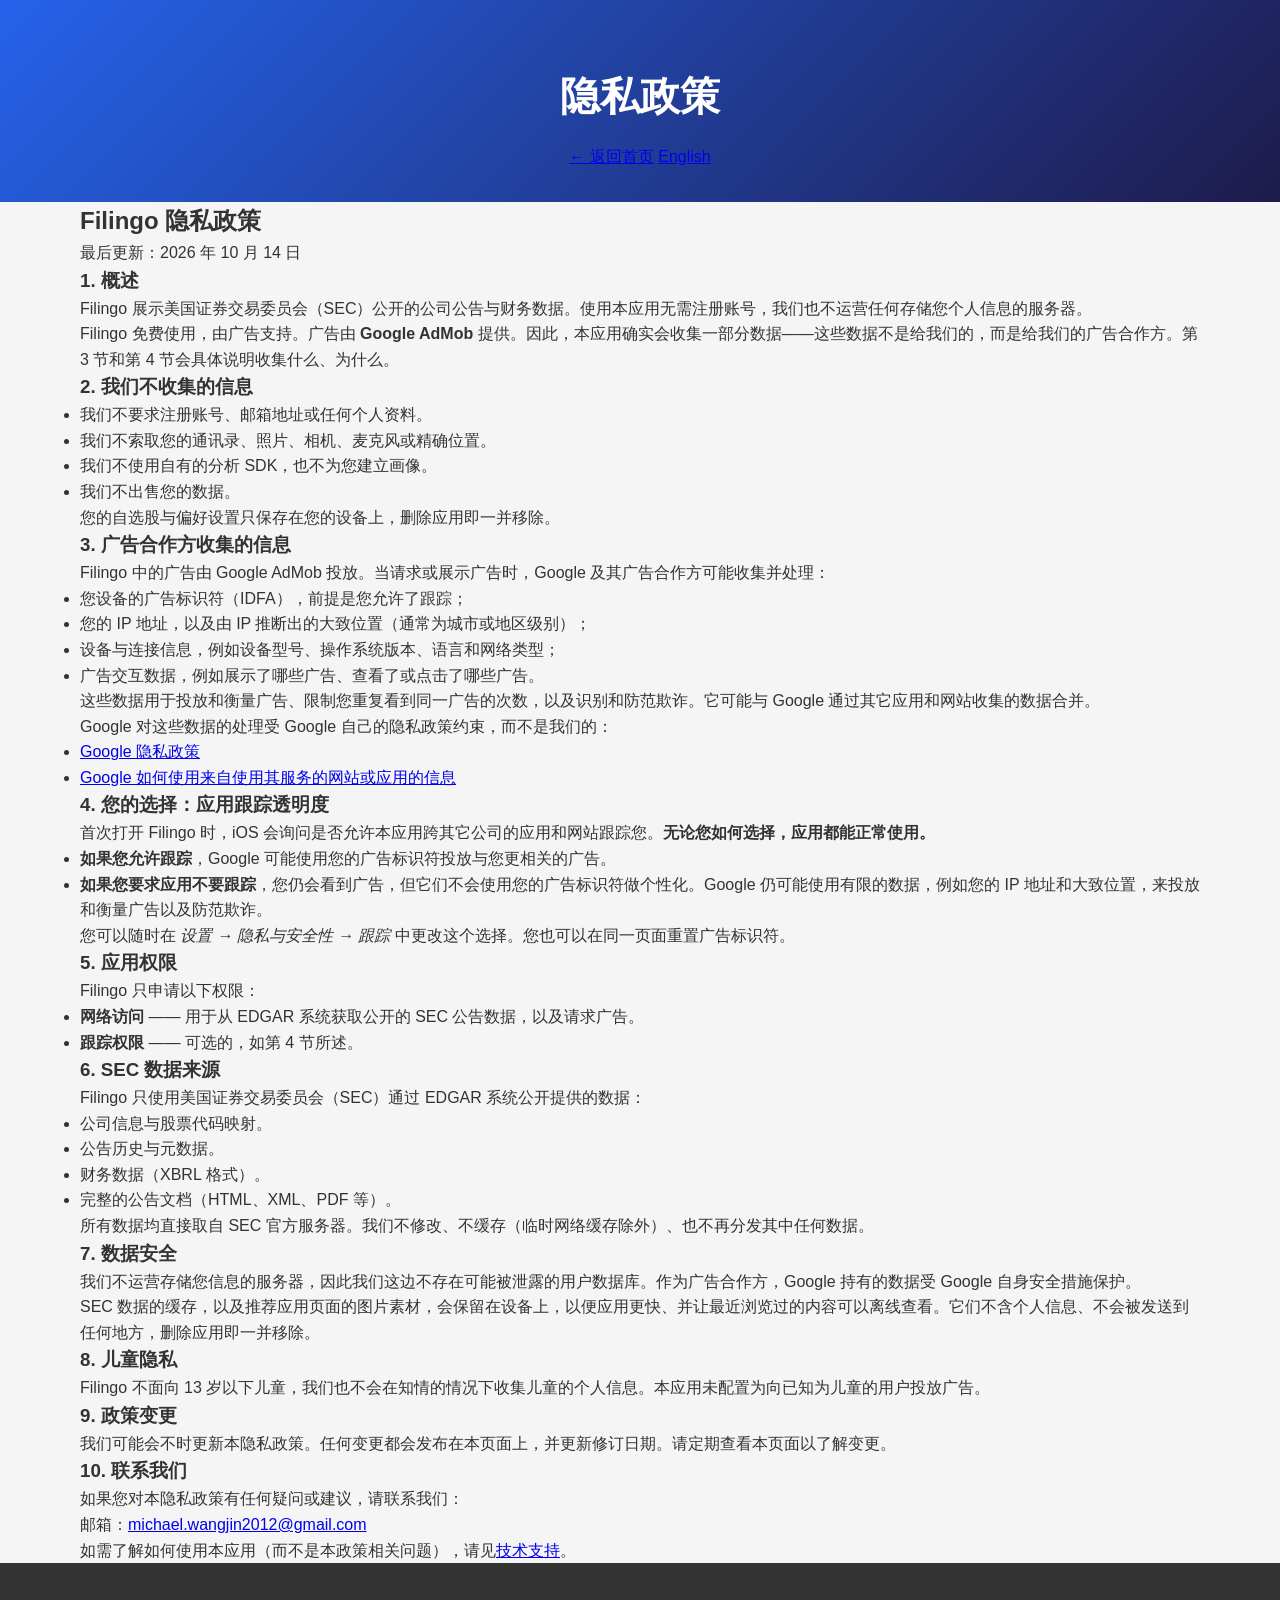
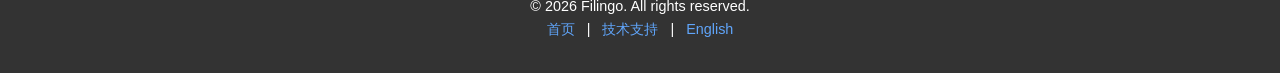
==== privacy-zh.html @ b5357a65 "Add Chinese versions of the support and privacy pages The app ships a Chinese interface, so a Chines" ====
<!DOCTYPE html>
<html lang="zh-Hans">
<head>
    <meta charset="UTF-8">
    <meta name="viewport" content="width=device-width, initial-scale=1.0">
    <title>隐私政策 - Filingo</title>
    <link rel="stylesheet" href="assets/css/style.css">
</head>
<body>
    <header>
        <div class="container">
            <h1>隐私政策</h1>
            <a href="index.html" class="back-link">← 返回首页</a>
            <a href="privacy.html" class="back-link">English</a>
        </div>
    </header>

    <section class="policy-content">
        <div class="container">
            <h2>Filingo 隐私政策</h2>
            <p>最后更新：2026 年 10 月 14 日</p>

            <div class="policy-section">
                <h3>1. 概述</h3>
                <p>Filingo 展示美国证券交易委员会（SEC）公开的公司公告与财务数据。使用本应用无需注册账号，我们也不运营任何存储您个人信息的服务器。</p>
                <p>Filingo 免费使用，由广告支持。广告由 <strong>Google AdMob</strong> 提供。因此，本应用确实会收集一部分数据——这些数据不是给我们的，而是给我们的广告合作方。第 3 节和第 4 节会具体说明收集什么、为什么。</p>
            </div>

            <div class="policy-section">
                <h3>2. 我们不收集的信息</h3>
                <ul>
                    <li>我们不要求注册账号、邮箱地址或任何个人资料。</li>
                    <li>我们不索取您的通讯录、照片、相机、麦克风或精确位置。</li>
                    <li>我们不使用自有的分析 SDK，也不为您建立画像。</li>
                    <li>我们不出售您的数据。</li>
                </ul>
                <p>您的自选股与偏好设置只保存在您的设备上，删除应用即一并移除。</p>
            </div>

            <div class="policy-section">
                <h3>3. 广告合作方收集的信息</h3>
                <p>Filingo 中的广告由 Google AdMob 投放。当请求或展示广告时，Google 及其广告合作方可能收集并处理：</p>
                <ul>
                    <li>您设备的广告标识符（IDFA），前提是您允许了跟踪；</li>
                    <li>您的 IP 地址，以及由 IP 推断出的大致位置（通常为城市或地区级别）；</li>
                    <li>设备与连接信息，例如设备型号、操作系统版本、语言和网络类型；</li>
                    <li>广告交互数据，例如展示了哪些广告、查看了或点击了哪些广告。</li>
                </ul>
                <p>这些数据用于投放和衡量广告、限制您重复看到同一广告的次数，以及识别和防范欺诈。它可能与 Google 通过其它应用和网站收集的数据合并。</p>
                <p>Google 对这些数据的处理受 Google 自己的隐私政策约束，而不是我们的：</p>
                <ul>
                    <li><a href="https://policies.google.com/privacy" rel="noopener">Google 隐私政策</a></li>
                    <li><a href="https://policies.google.com/technologies/partner-sites" rel="noopener">Google 如何使用来自使用其服务的网站或应用的信息</a></li>
                </ul>
            </div>

            <div class="policy-section">
                <h3>4. 您的选择：应用跟踪透明度</h3>
                <p>首次打开 Filingo 时，iOS 会询问是否允许本应用跨其它公司的应用和网站跟踪您。<strong>无论您如何选择，应用都能正常使用。</strong></p>
                <ul>
                    <li><strong>如果您允许跟踪</strong>，Google 可能使用您的广告标识符投放与您更相关的广告。</li>
                    <li><strong>如果您要求应用不要跟踪</strong>，您仍会看到广告，但它们不会使用您的广告标识符做个性化。Google 仍可能使用有限的数据，例如您的 IP 地址和大致位置，来投放和衡量广告以及防范欺诈。</li>
                </ul>
                <p>您可以随时在 <em>设置 → 隐私与安全性 → 跟踪</em> 中更改这个选择。您也可以在同一页面重置广告标识符。</p>
            </div>

            <div class="policy-section">
                <h3>5. 应用权限</h3>
                <p>Filingo 只申请以下权限：</p>
                <ul>
                    <li><strong>网络访问</strong> —— 用于从 EDGAR 系统获取公开的 SEC 公告数据，以及请求广告。</li>
                    <li><strong>跟踪权限</strong> —— 可选的，如第 4 节所述。</li>
                </ul>
            </div>

            <div class="policy-section">
                <h3>6. SEC 数据来源</h3>
                <p>Filingo 只使用美国证券交易委员会（SEC）通过 EDGAR 系统公开提供的数据：</p>
                <ul>
                    <li>公司信息与股票代码映射。</li>
                    <li>公告历史与元数据。</li>
                    <li>财务数据（XBRL 格式）。</li>
                    <li>完整的公告文档（HTML、XML、PDF 等）。</li>
                </ul>
                <p>所有数据均直接取自 SEC 官方服务器。我们不修改、不缓存（临时网络缓存除外）、也不再分发其中任何数据。</p>
            </div>

            <div class="policy-section">
                <h3>7. 数据安全</h3>
                <p>我们不运营存储您信息的服务器，因此我们这边不存在可能被泄露的用户数据库。作为广告合作方，Google 持有的数据受 Google 自身安全措施保护。</p>
                <p>SEC 数据的缓存，以及推荐应用页面的图片素材，会保留在设备上，以便应用更快、并让最近浏览过的内容可以离线查看。它们不含个人信息、不会被发送到任何地方，删除应用即一并移除。</p>
            </div>

            <div class="policy-section">
                <h3>8. 儿童隐私</h3>
                <p>Filingo 不面向 13 岁以下儿童，我们也不会在知情的情况下收集儿童的个人信息。本应用未配置为向已知为儿童的用户投放广告。</p>
            </div>

            <div class="policy-section">
                <h3>9. 政策变更</h3>
                <p>我们可能会不时更新本隐私政策。任何变更都会发布在本页面上，并更新修订日期。请定期查看本页面以了解变更。</p>
            </div>

            <div class="policy-section">
                <h3>10. 联系我们</h3>
                <p>如果您对本隐私政策有任何疑问或建议，请联系我们：</p>
                <p>邮箱：<a href="mailto:michael.wangjin2012@gmail.com">michael.wangjin2012@gmail.com</a></p>
                <p>如需了解如何使用本应用（而不是本政策相关问题），请见<a href="support-zh.html">技术支持</a>。</p>
            </div>
        </div>
    </section>

    <footer>
        <div class="container">
            <p>&copy; 2026 Filingo. All rights reserved.</p>
            <p><a href="index.html">首页</a> | <a href="support-zh.html">技术支持</a> | <a href="privacy.html">English</a></p>
        </div>
    </footer>
</body>
</html>
---- assets/css/style.css ----
* {
    margin: 0;
    padding: 0;
    box-sizing: border-box;
}

body {
    font-family: -apple-system, BlinkMacSystemFont, 'Segoe UI', Roboto, sans-serif;
    line-height: 1.6;
    color: #333;
    background-color: #f5f5f5;
}

.container {
    width: 90%;
    max-width: 1200px;
    margin: 0 auto;
    padding: 0 1rem;
}

header {
    background: linear-gradient(135deg, #2563eb, #1e1b4b);
    color: white;
    text-align: center;
    padding: 4rem 0 2rem;
}

header h1 {
    font-size: 2.5rem;
    margin-bottom: 1rem;
}

header p {
    font-size: 1.2rem;
    opacity: 0.9;
}

.features {
    padding: 4rem 0;
    background-color: white;
}

.features h2 {
    text-align: center;
    margin-bottom: 3rem;
    color: #2563eb;
}

.feature-grid {
    display: grid;
    grid-template-columns: repeat(auto-fit, minmax(280px, 1fr));
    gap: 2rem;
}

.feature-card {
    background: #f8fafc;
    border-radius: 12px;
    padding: 2rem;
    box-shadow: 0 4px 6px rgba(0, 0, 0, 0.1);
    transition: transform 0.3s ease, box-shadow 0.3s ease;
}

.feature-card:hover {
    transform: translateY(-5px);
    box-shadow: 0 8px 15px rgba(0, 0, 0, 0.1);
}

.feature-card h3 {
    color: #2563eb;
    margin-bottom: 0.5rem;
    display: flex;
    align-items: center;
    gap: 0.5rem;
}

.compliance {
    padding: 4rem 0;
    background-color: #f8f9fa;
}

.compliance h2 {
    text-align: center;
    margin-bottom: 2rem;
    color: #2563eb;
}

.compliance-points {
    background: white;
    border-radius: 12px;
    padding: 2rem;
    box-shadow: 0 2px 4px rgba(0, 0, 0, 0.1);
}

.compliance-points h3 {
    color: #2563eb;
    margin-bottom: 1.5rem;
    display: flex;
    align-items: center;
    gap: 0.5rem;
}

.compliance-points ul {
    margin-left: 1.5rem;
    margin-bottom: 1.5rem;
}

.compliance-points li {
    margin-bottom: 0.5rem;
    line-height: 1.6;
}

.compliance-points code {
    background: #f1f5f9;
    padding: 0.2rem 0.4rem;
    border-radius: 4px;
    font-family: 'Courier New', Courier, monospace;
    font-size: 0.9rem;
}

.download {
    padding: 4rem 0;
    text-align: center;
    background: linear-gradient(135deg, #2563eb, #1e1b4b);
    color: white;
}

.download h2 {
    margin-bottom: 1.5rem;
}

.download p {
    margin-bottom: 2rem;
    opacity: 0.9;
    max-width: 600px;
    margin-left: auto;
    margin-right: auto;
}

.btn {
    display: inline-block;
    background: rgba(255, 255, 255, 0.2);
    color: white;
    padding: 1rem 2.5rem;
    border-radius: 50px;
    text-decoration: none;
    font-weight: 600;
    border: 2px solid white;
    transition: all 0.3s ease;
}

.btn:hover {
    background: rgba(255, 255, 255, 0.3);
    transform: translateY(-2px);
    box-shadow: 0 4px 15px rgba(0, 0, 0, 0.2);
}

footer {
    text-align: center;
    padding: 2rem 0;
    background-color: #333;
    color: white;
    font-size: 0.9rem;
}

footer a {
    color: #60a5fa;
    text-decoration: none;
    margin: 0 0.5rem;
}

footer a:hover {
    text-decoration: underline;
}

@media (max-width: 768px) {
    header h1 {
        font-size: 2rem;
    }

    header p {
        font-size: 1rem;
    }

    .features h2,
    .compliance h2 {
        font-size: 1.8rem;
    }

    .feature-card {
        padding: 1.5rem;
    }
}
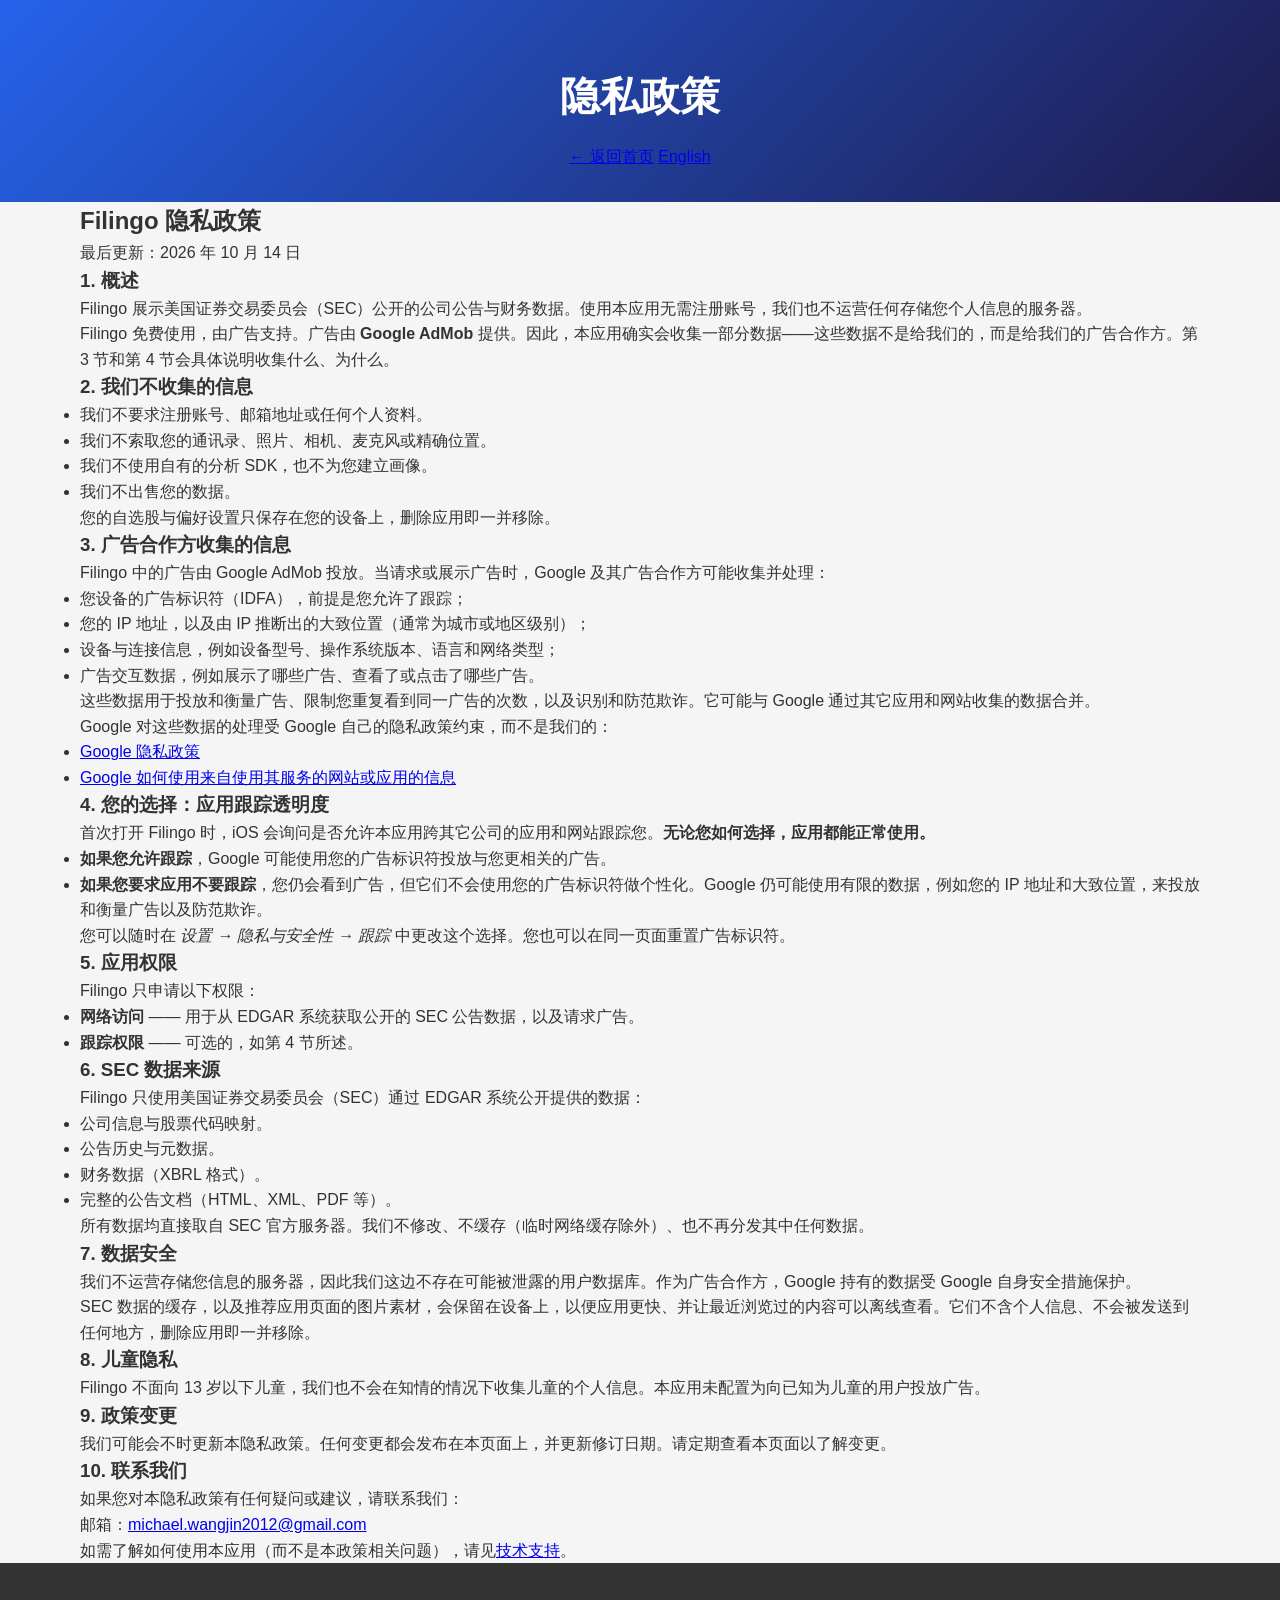
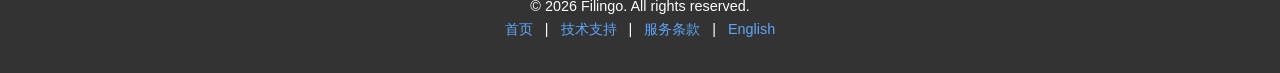
==== commit 0650e9da: "Add a Chinese terms of service, and link the Chinese pages together The privacy policy and the suppo" ====
--- a/privacy-zh.html
+++ b/privacy-zh.html
@@ -113,7 +113,7 @@
     <footer>
         <div class="container">
             <p>&copy; 2026 Filingo. All rights reserved.</p>
-            <p><a href="index.html">首页</a> | <a href="support-zh.html">技术支持</a> | <a href="privacy.html">English</a></p>
+            <p><a href="index.html">首页</a> | <a href="support-zh.html">技术支持</a> | <a href="terms-zh.html">服务条款</a> | <a href="privacy.html">English</a></p>
         </div>
     </footer>
 </body>
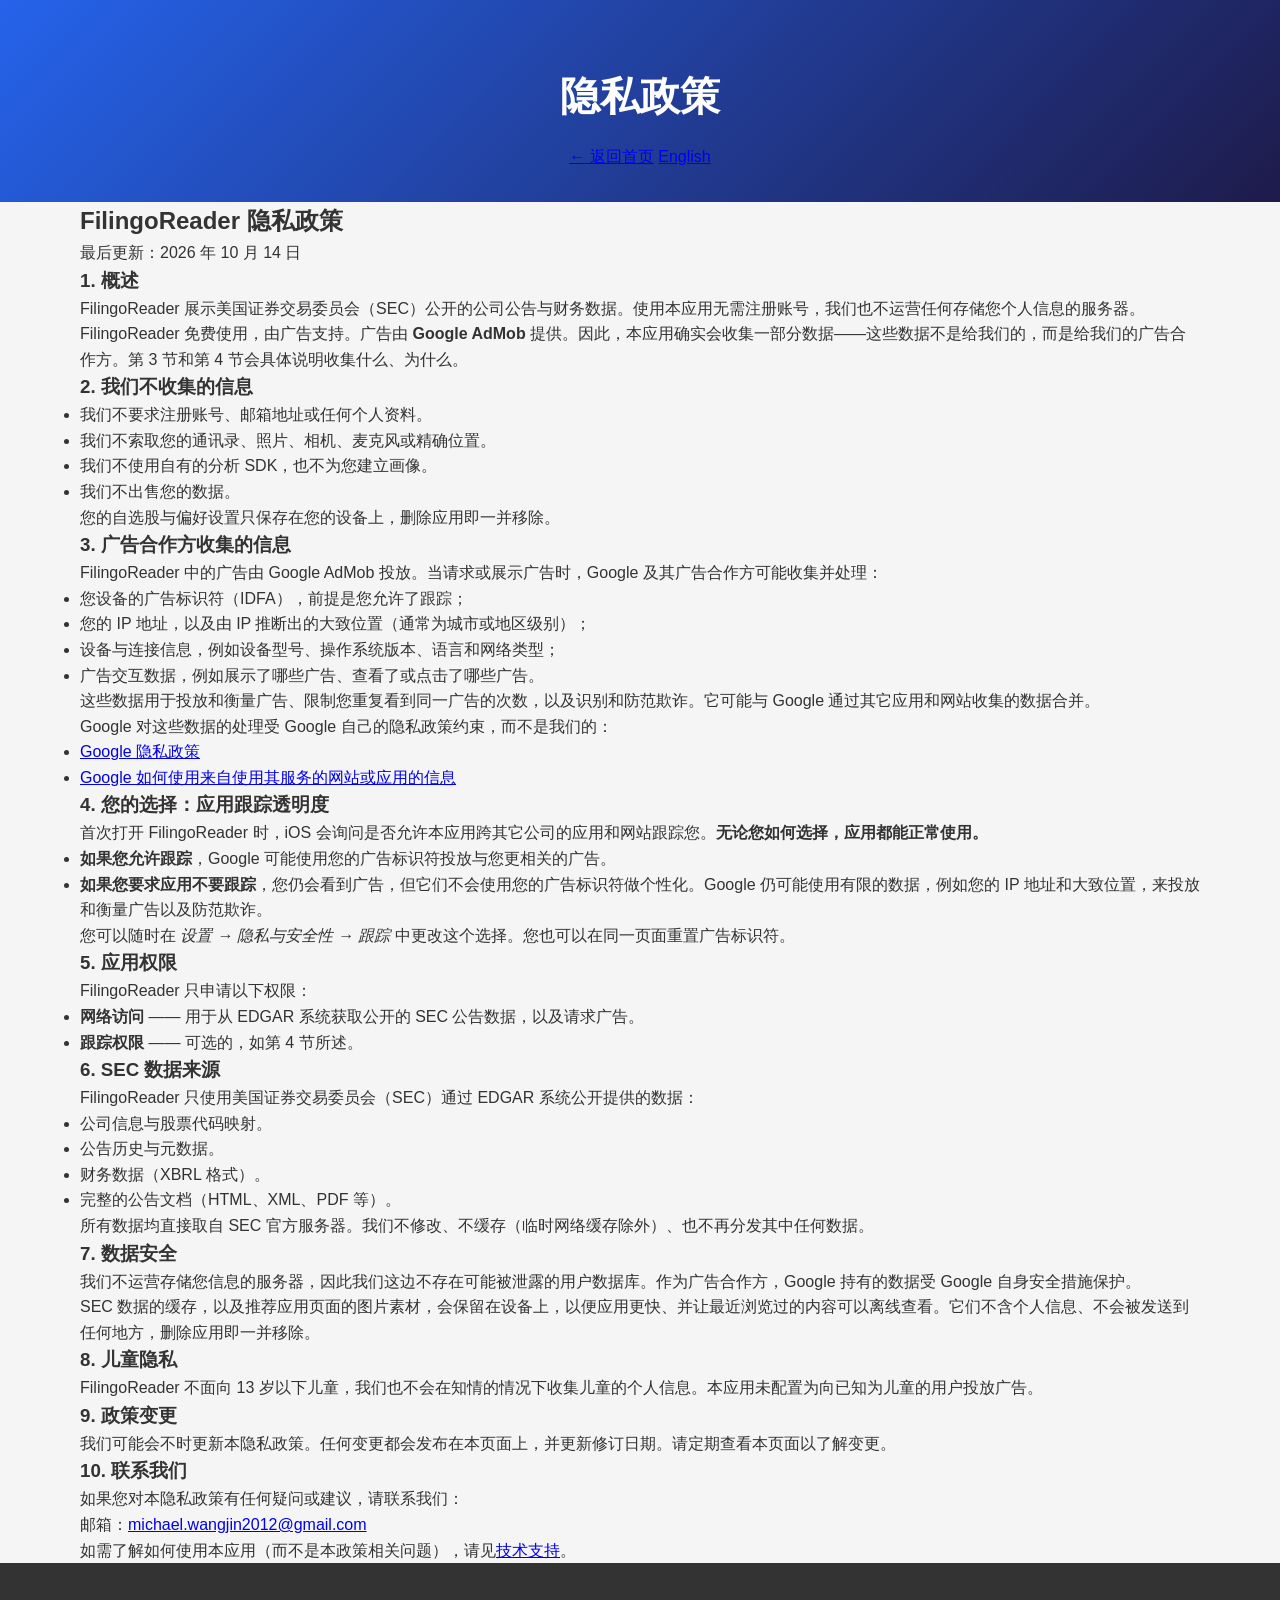
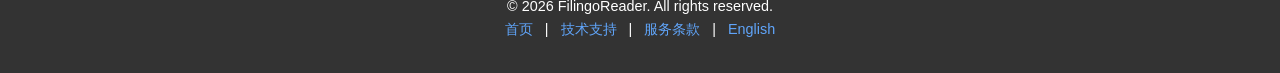
==== commit da79fc35: "Rename the app to FilingoReader across the site The app's display name changed, so the seven pages n" ====
--- a/privacy-zh.html
+++ b/privacy-zh.html
@@ -3,7 +3,7 @@
 <head>
     <meta charset="UTF-8">
     <meta name="viewport" content="width=device-width, initial-scale=1.0">
-    <title>隐私政策 - Filingo</title>
+    <title>隐私政策 - FilingoReader</title>
     <link rel="stylesheet" href="assets/css/style.css">
 </head>
 <body>
@@ -17,13 +17,13 @@
 
     <section class="policy-content">
         <div class="container">
-            <h2>Filingo 隐私政策</h2>
+            <h2>FilingoReader 隐私政策</h2>
             <p>最后更新：2026 年 10 月 14 日</p>
 
             <div class="policy-section">
                 <h3>1. 概述</h3>
-                <p>Filingo 展示美国证券交易委员会（SEC）公开的公司公告与财务数据。使用本应用无需注册账号，我们也不运营任何存储您个人信息的服务器。</p>
-                <p>Filingo 免费使用，由广告支持。广告由 <strong>Google AdMob</strong> 提供。因此，本应用确实会收集一部分数据——这些数据不是给我们的，而是给我们的广告合作方。第 3 节和第 4 节会具体说明收集什么、为什么。</p>
+                <p>FilingoReader 展示美国证券交易委员会（SEC）公开的公司公告与财务数据。使用本应用无需注册账号，我们也不运营任何存储您个人信息的服务器。</p>
+                <p>FilingoReader 免费使用，由广告支持。广告由 <strong>Google AdMob</strong> 提供。因此，本应用确实会收集一部分数据——这些数据不是给我们的，而是给我们的广告合作方。第 3 节和第 4 节会具体说明收集什么、为什么。</p>
             </div>
 
             <div class="policy-section">
@@ -39,7 +39,7 @@
 
             <div class="policy-section">
                 <h3>3. 广告合作方收集的信息</h3>
-                <p>Filingo 中的广告由 Google AdMob 投放。当请求或展示广告时，Google 及其广告合作方可能收集并处理：</p>
+                <p>FilingoReader 中的广告由 Google AdMob 投放。当请求或展示广告时，Google 及其广告合作方可能收集并处理：</p>
                 <ul>
                     <li>您设备的广告标识符（IDFA），前提是您允许了跟踪；</li>
                     <li>您的 IP 地址，以及由 IP 推断出的大致位置（通常为城市或地区级别）；</li>
@@ -56,7 +56,7 @@
 
             <div class="policy-section">
                 <h3>4. 您的选择：应用跟踪透明度</h3>
-                <p>首次打开 Filingo 时，iOS 会询问是否允许本应用跨其它公司的应用和网站跟踪您。<strong>无论您如何选择，应用都能正常使用。</strong></p>
+                <p>首次打开 FilingoReader 时，iOS 会询问是否允许本应用跨其它公司的应用和网站跟踪您。<strong>无论您如何选择，应用都能正常使用。</strong></p>
                 <ul>
                     <li><strong>如果您允许跟踪</strong>，Google 可能使用您的广告标识符投放与您更相关的广告。</li>
                     <li><strong>如果您要求应用不要跟踪</strong>，您仍会看到广告，但它们不会使用您的广告标识符做个性化。Google 仍可能使用有限的数据，例如您的 IP 地址和大致位置，来投放和衡量广告以及防范欺诈。</li>
@@ -66,7 +66,7 @@
 
             <div class="policy-section">
                 <h3>5. 应用权限</h3>
-                <p>Filingo 只申请以下权限：</p>
+                <p>FilingoReader 只申请以下权限：</p>
                 <ul>
                     <li><strong>网络访问</strong> —— 用于从 EDGAR 系统获取公开的 SEC 公告数据，以及请求广告。</li>
                     <li><strong>跟踪权限</strong> —— 可选的，如第 4 节所述。</li>
@@ -75,7 +75,7 @@
 
             <div class="policy-section">
                 <h3>6. SEC 数据来源</h3>
-                <p>Filingo 只使用美国证券交易委员会（SEC）通过 EDGAR 系统公开提供的数据：</p>
+                <p>FilingoReader 只使用美国证券交易委员会（SEC）通过 EDGAR 系统公开提供的数据：</p>
                 <ul>
                     <li>公司信息与股票代码映射。</li>
                     <li>公告历史与元数据。</li>
@@ -93,7 +93,7 @@
 
             <div class="policy-section">
                 <h3>8. 儿童隐私</h3>
-                <p>Filingo 不面向 13 岁以下儿童，我们也不会在知情的情况下收集儿童的个人信息。本应用未配置为向已知为儿童的用户投放广告。</p>
+                <p>FilingoReader 不面向 13 岁以下儿童，我们也不会在知情的情况下收集儿童的个人信息。本应用未配置为向已知为儿童的用户投放广告。</p>
             </div>
 
             <div class="policy-section">
@@ -112,7 +112,7 @@
 
     <footer>
         <div class="container">
-            <p>&copy; 2026 Filingo. All rights reserved.</p>
+            <p>&copy; 2026 FilingoReader. All rights reserved.</p>
             <p><a href="index.html">首页</a> | <a href="support-zh.html">技术支持</a> | <a href="terms-zh.html">服务条款</a> | <a href="privacy.html">English</a></p>
         </div>
     </footer>
